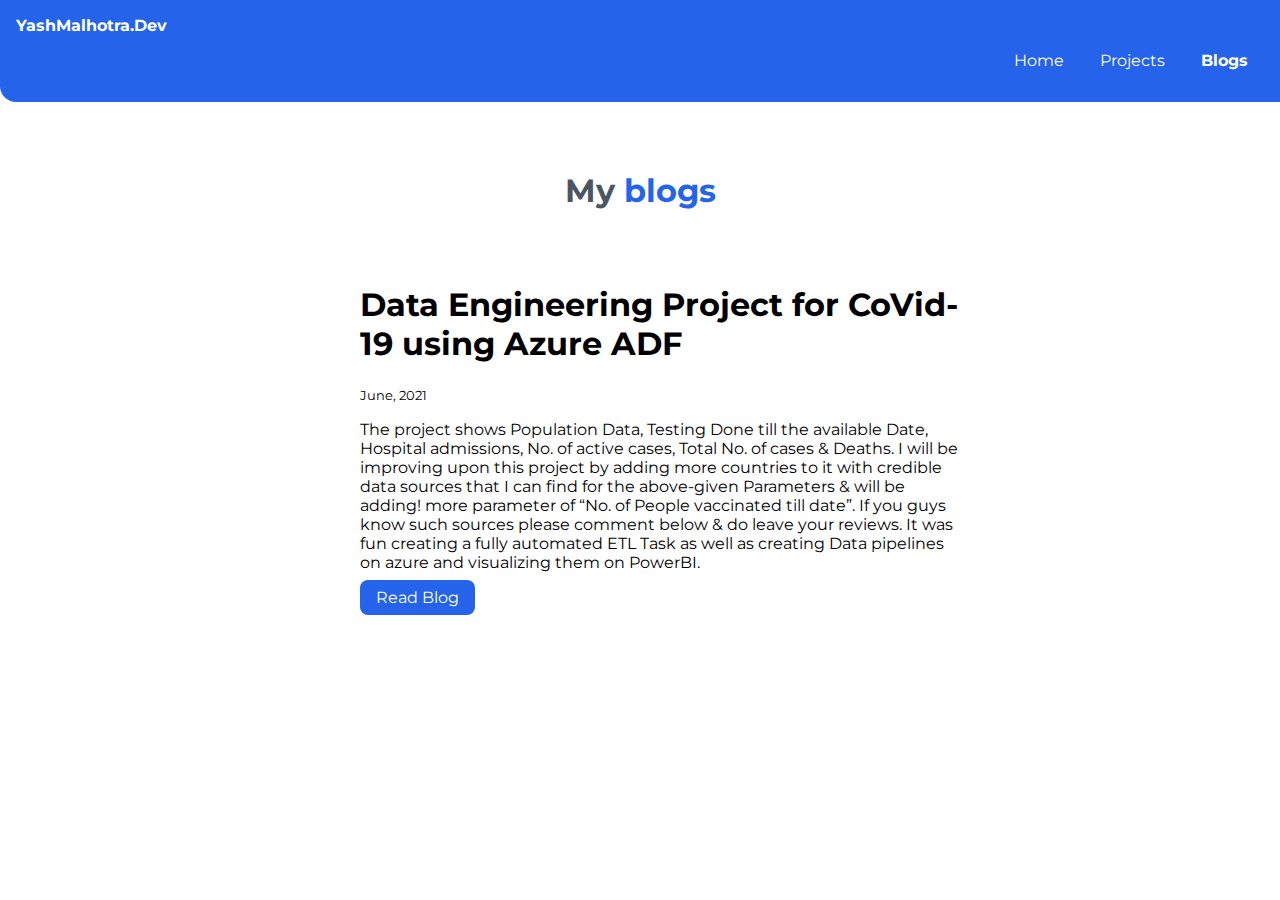
==== blogs.html @ 7abb89ff "refactor: blogs code changed a bit for readability" ====
<!DOCTYPE html>
<html lang="en">

<head>
    <meta charset="UTF-8">
    <meta http-equiv="X-UA-Compatible" content="IE=edge">
    <meta name="viewport" content="width=device-width, initial-scale=1.0">
    <title>Blogs | YashMalhotra.Dev</title>
    <link rel="stylesheet" href="https://cdnjs.cloudflare.com/ajax/libs/font-awesome/5.15.4/css/all.min.css" integrity="sha512-1ycn6IcaQQ40/MKBW2W4Rhis/DbILU74C1vSrLJxCq57o941Ym01SwNsOMqvEBFlcgUa6xLiPY/NS5R+E6ztJQ==" crossorigin="anonymous" referrerpolicy="no-referrer">
    <link href="/style.css" rel="stylesheet" />
</head>

<body>
    <nav class="navigation container">

        <div class="nav-brand">YashMalhotra.Dev</div>
        <ul class="list-non-bullet nav-pills">
            <li class="list-item-inline">
                <a class="link" href="/index.html">Home</a>
            </li>
            <li class="list-item-inline">
                <a class="link" href="/projects.html">Projects</a>
            </li>
            <li class="list-item-inline">
                <a class="link link-active" href="/blogs.html">Blogs</a>
            </li>
        </ul>
    </nav>

    <header class="hero">
        <h1 class="hero-heading"> My <span class="heading-inverted">blogs</span> </h1>
    </header>
    <ul class="list-non-bullet">
        <div class="container container-center margin-md">
            <li>
                <h1>Data Engineering Project for CoVid-19 using Azure ADF</h1>
                <small>June, 2021</small>
                <p>The project shows Population Data, Testing Done till the available Date, Hospital admissions, No. of active cases, Total No. of cases & Deaths. I will be improving upon this project by adding more countries to it with credible data sources
                    that I can find for the above-given Parameters & will be adding! more parameter of “No. of People vaccinated till date”. If you guys know such sources please comment below & do leave your reviews. It was fun creating a fully automated
                    ETL Task as well as creating Data pipelines on azure and visualizing them on PowerBI.</p>
                <a target="_blank" class="link link-primary" href="https://blackhacker1998.medium.com/project-data-engineering-with-azure-data-factory-weekend-project-on-covid-19-89628514c9cc">Read Blog</a>

            </li>
        </div>
    </ul>

</body>

</html>
---- style.css ----
@import url('https://fonts.googleapis.com/css2?family=Montserrat:ital,wght@0,400;1,700&display=swap');
:root {
    /*Always define colors here*/
    --primary-color: #2563EB;
    --grayish: #4B5563;
    --off-white: #F3F4F6;
}

body {
    font-family: 'Montserrat', sans-serif;
    margin: 0px;
}

hr {
    margin: 2rem 0rem;
}


/* Margin 
 2rem -> Top & Bottom, 
0 rem -> Left & Right */


/** container **/

.container {
    padding-left: 1rem;
    padding-right: 1rem;
}

.container-center {
    max-width: 600px;
    margin: auto;
}


/** links **/

.link {
    text-decoration: none;
    padding: 0.5rem 1rem;
}

.link-primary {
    background-color: var(--primary-color);
    border-radius: 0.5rem;
    color: white;
}

.link-secondary {
    color: var(--primary-color);
    border-radius: 0.5rem;
    border: 1px solid var(--primary-color);
}


/** look into BEM naming convention for CSS **/


/* lists */

.list-non-bullet {
    list-style: none;
}

.list-item-inline {
    display: inline;
    padding: 0rem 0.5 rem;
}


/* navigation */

.navigation {
    background-color: var(--primary-color);
    color: white;
    padding: 1rem;
    border-bottom-left-radius: 1rem;
}

.navigation .nav-brand {
    font-weight: bold;
}

.navigation .nav-pills {
    text-align: right;
}

.navigation .link {
    /*We see here that inside navigation 
    if there is a link class then we need the following formatting */
    color: white;
}

.navigation .link-active {
    font-weight: bold;
}


/* header */

.hero {
    padding: 2rem;
}

.hero .hero-img {
    max-width: 350px;
    display: block;
    margin: auto;
}

.hero .hero-heading {
    padding-top: 1rem;
    color: var(--grayish);
    font-weight: bold;
    text-align: center;
}

.hero .hero-heading .heading-inverted {
    color: var(--primary-color);
}


/* section */

.section {
    padding: 2rem;
}

.section h1 {
    /* Inside section if there is an h3 
    then it becomes centre*/
    text-align: center;
}

.ow {
    background-color: var(--off-white);
}


/* footer */

.footer {
    background-color: var(--primary-color);
    padding: 2rem 0rem;
    text-align: center;
    color: white;
    border-top-right-radius: 1rem;
}

.footer .link {
    color: white;
}

.footer ul {
    padding-inline-start: 0px;
}
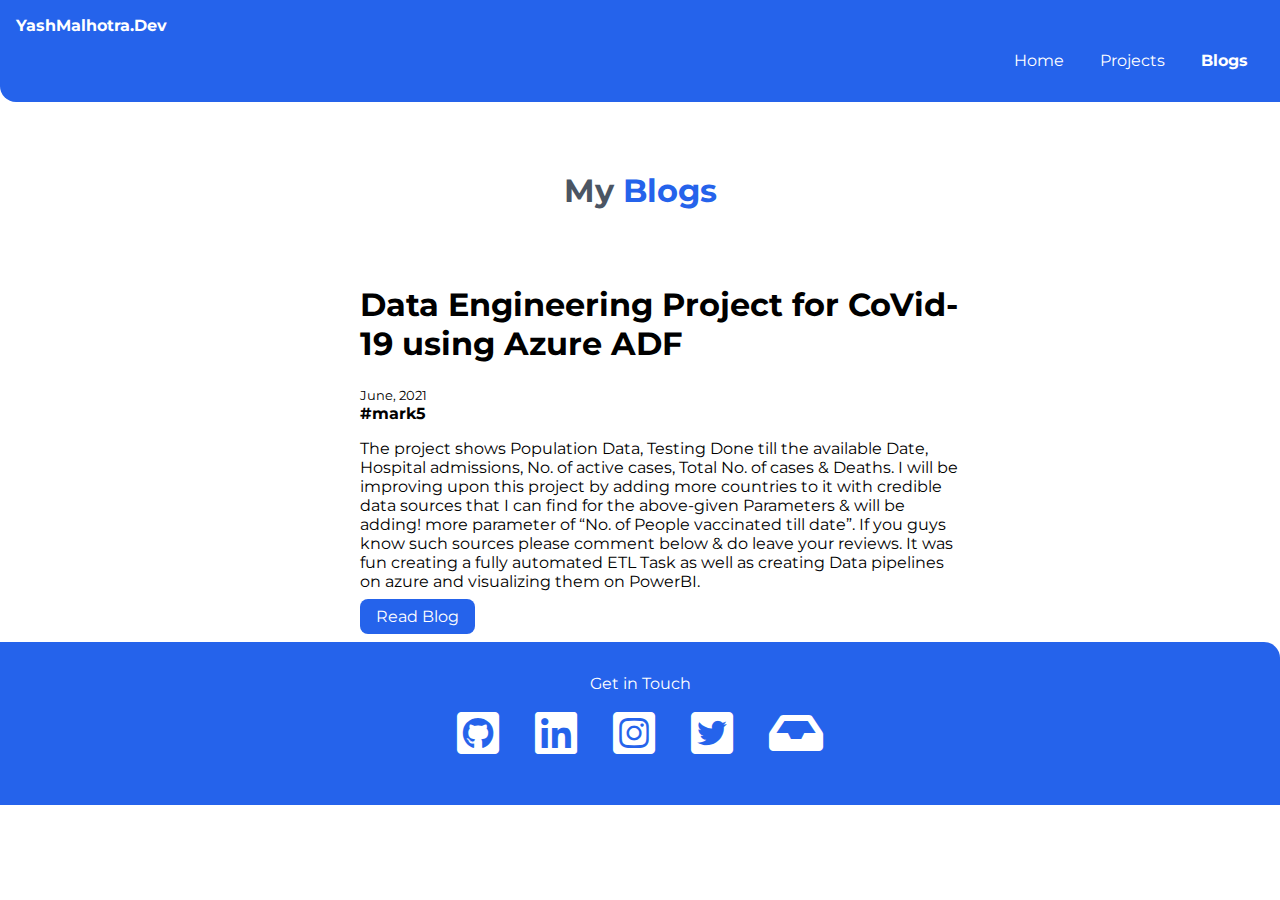
==== commit 5f168463: "update blogs.html" ====
--- a/blogs.html
+++ b/blogs.html
@@ -28,13 +28,15 @@
     </nav>
 
     <header class="hero">
-        <h1 class="hero-heading"> My <span class="heading-inverted">blogs</span> </h1>
+        <h1 class="hero-heading"> My <span class="heading-inverted">Blogs</span> </h1>
     </header>
     <ul class="list-non-bullet">
         <div class="container container-center margin-md">
             <li>
                 <h1>Data Engineering Project for CoVid-19 using Azure ADF</h1>
                 <small>June, 2021</small>
+                <br>
+                <strong>#mark5</strong>
                 <p>The project shows Population Data, Testing Done till the available Date, Hospital admissions, No. of active cases, Total No. of cases & Deaths. I will be improving upon this project by adding more countries to it with credible data sources
                     that I can find for the above-given Parameters & will be adding! more parameter of “No. of People vaccinated till date”. If you guys know such sources please comment below & do leave your reviews. It was fun creating a fully automated
                     ETL Task as well as creating Data pipelines on azure and visualizing them on PowerBI.</p>
@@ -44,6 +46,18 @@
         </div>
     </ul>
 
+    <footer class="footer margin-tp">
+        <div>Get in Touch</div>
+        <ul class="list-non-bullet">
+            <li class="list-item-inline"><a class="link" target="_blank" href="https://github.com/Yashmalhotra98"><i class="fab fa-github-square fa-3x"></i></a></li>
+            <li class="list-item-inline"><a class="link" target="_blank" href="https://www.linkedin.com/in/yash-malhotra-tech/"><i class="fab fa-linkedin fa-3x"></i></a></li>
+            <li class="list-item-inline"><a class="link" target="_blank" href="https://www.instagram.com/yash.malhotra_/"><i class="fab fa-instagram-square fa-3x"></i></a></li>
+            <li class="list-item-inline"><a class="link" target="_blank" href="https://twitter.com/Yash_malhotra_"><i class="fab fa-twitter-square fa-3x"></i></a></li>
+            <li class="list-item-inline"><a class="link" target="_blank" href="mailto:blackhacker1998@gmail.com"><i class="fas fa-inbox fa-3x"></i></a></li>
+        </ul>
+    </footer>
+
+
 </body>
 
 </html>